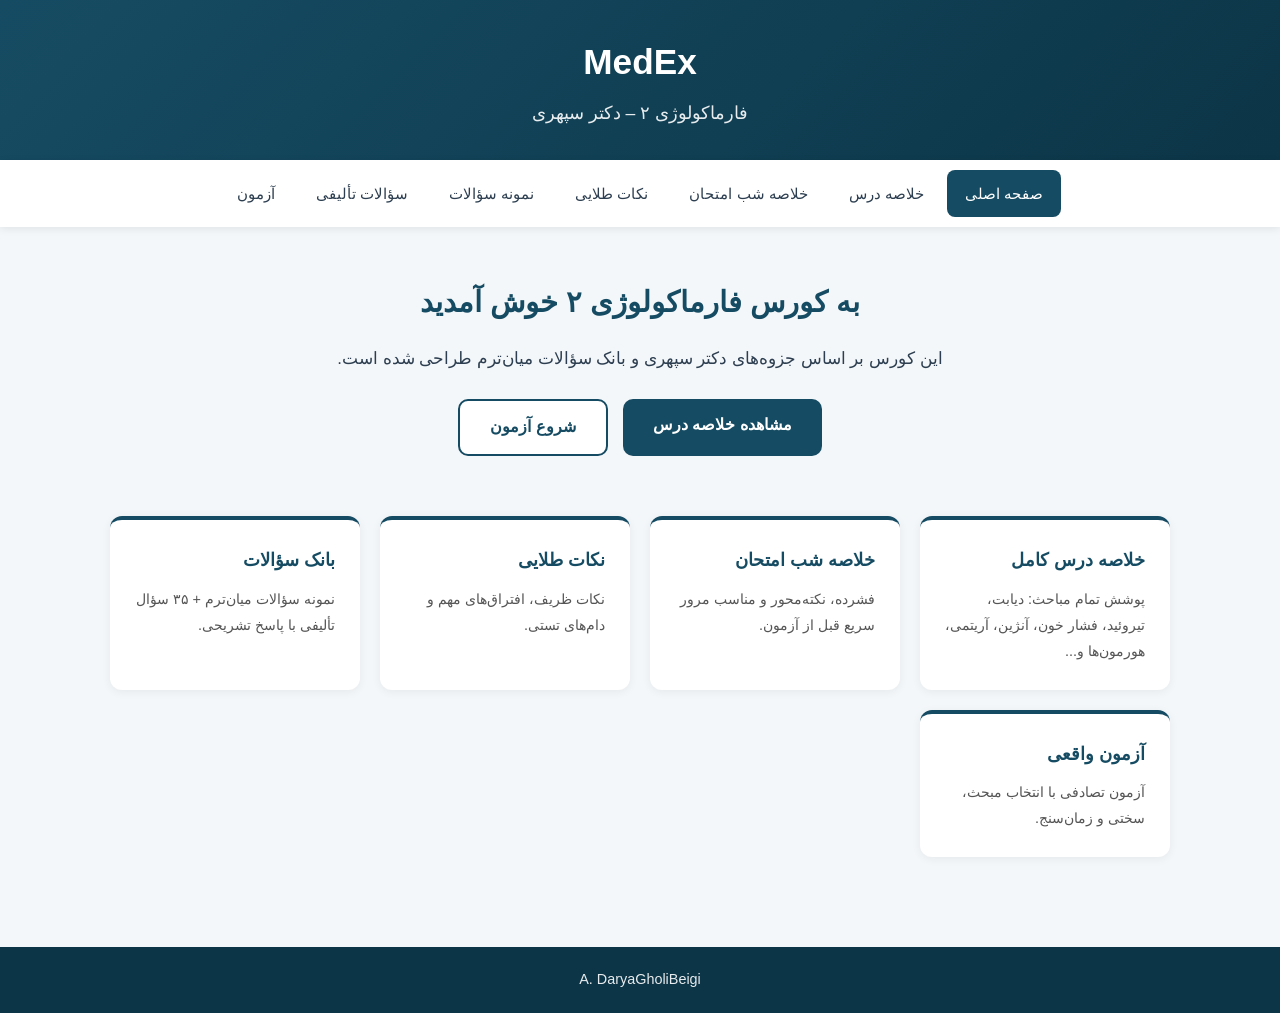
==== index.html @ d05ce9cd "Add files via upload" ====
<!DOCTYPE html>
<html lang="fa" dir="rtl">
<head>
    <meta charset="UTF-8">
    <meta name="viewport" content="width=device-width, initial-scale=1.0">
    <title>MedEx | فارماکولوژی ۲ - دکتر سپهری</title>
    <link rel="stylesheet" href="style.css">
</head>
<body>
    <header>
        <div class="container">
            <h1>MedEx</h1>
            <p>فارماکولوژی ۲ – دکتر سپهری</p>
        </div>
    </header>

    <nav class="main-nav">
        <div class="container">
            <a href="index.html" class="active">صفحه اصلی</a>
            <a href="content.html">خلاصه درس</a>
            <a href="content.html#night-summary">خلاصه شب امتحان</a>
            <a href="content.html#golden-notes">نکات طلایی</a>
            <a href="questions.html">نمونه سؤالات</a>
            <a href="questions.html#authored">سؤالات تألیفی</a>
            <a href="exam.html">آزمون</a>
        </div>
    </nav>

    <main class="container">
        <section class="hero">
            <h2>به کورس فارماکولوژی ۲ خوش آمدید</h2>
            <p>این کورس بر اساس جزوه‌های دکتر سپهری و بانک سؤالات میان‌ترم طراحی شده است.</p>
            <div class="hero-buttons">
                <a href="content.html" class="btn btn-primary">مشاهده خلاصه درس</a>
                <a href="exam.html" class="btn btn-secondary">شروع آزمون</a>
            </div>
        </section>

        <section class="features">
            <div class="feature-card">
                <h3>خلاصه درس کامل</h3>
                <p>پوشش تمام مباحث: دیابت، تیروئید، فشار خون، آنژین، آریتمی، هورمون‌ها و...</p>
            </div>
            <div class="feature-card">
                <h3>خلاصه شب امتحان</h3>
                <p>فشرده، نکته‌محور و مناسب مرور سریع قبل از آزمون.</p>
            </div>
            <div class="feature-card">
                <h3>نکات طلایی</h3>
                <p>نکات ظریف، افتراق‌های مهم و دام‌های تستی.</p>
            </div>
            <div class="feature-card">
                <h3>بانک سؤالات</h3>
                <p>نمونه سؤالات میان‌ترم + ۳۵ سؤال تألیفی با پاسخ تشریحی.</p>
            </div>
            <div class="feature-card">
                <h3>آزمون واقعی</h3>
                <p>آزمون تصادفی با انتخاب مبحث، سختی و زمان‌سنج.</p>
            </div>
        </section>
    </main>

    <footer>
        <div class="container">
            <p>A. DaryaGholiBeigi</p>
        </div>
    </footer>
</body>
</html>
---- style.css ----
:root {
    --primary: #164C63;
    --secondary: #0C3547;
    --light: #f4f7f9;
    --white: #ffffff;
    --text: #2c3e50;
    --border: #dce4e8;
    --success: #27ae60;
    --danger: #e74c3c;
    --warning: #f39c12;
}

* {
    margin: 0;
    padding: 0;
    box-sizing: border-box;
}

body {
    font-family: 'Tahoma', 'Segoe UI', sans-serif;
    background-color: var(--light);
    color: var(--text);
    line-height: 1.8;
    direction: rtl;
}

.container {
    max-width: 1100px;
    margin: 0 auto;
    padding: 0 20px;
}

header {
    background: linear-gradient(135deg, var(--primary), var(--secondary));
    color: var(--white);
    padding: 30px 0;
    text-align: center;
}

header h1 { font-size: 2.2rem; margin-bottom: 5px; }
header p { font-size: 1.1rem; opacity: 0.9; }

.main-nav {
    background: var(--white);
    box-shadow: 0 2px 8px rgba(0,0,0,0.08);
    position: sticky;
    top: 0;
    z-index: 100;
}

.main-nav .container {
    display: flex;
    flex-wrap: wrap;
    justify-content: center;
    gap: 5px;
    padding: 10px 20px;
}

.main-nav a {
    color: var(--text);
    text-decoration: none;
    padding: 10px 18px;
    border-radius: 8px;
    font-size: 0.95rem;
    transition: all 0.3s;
}

.main-nav a:hover,
.main-nav a.active {
    background: var(--primary);
    color: var(--white);
}

.hero { text-align: center; padding: 50px 0 30px; }
.hero h2 { color: var(--primary); font-size: 1.8rem; margin-bottom: 15px; }
.hero p { font-size: 1.05rem; max-width: 700px; margin: 0 auto 25px; }
.hero-buttons { display: flex; gap: 15px; justify-content: center; flex-wrap: wrap; }

.btn {
    display: inline-block;
    padding: 12px 30px;
    border-radius: 10px;
    text-decoration: none;
    font-weight: bold;
    transition: all 0.3s;
    border: none;
    cursor: pointer;
    font-size: 1rem;
    font-family: inherit;
}

.btn-primary { background: var(--primary); color: var(--white); }
.btn-primary:hover { background: var(--secondary); }
.btn-secondary { background: var(--white); color: var(--primary); border: 2px solid var(--primary); }
.btn-secondary:hover { background: var(--primary); color: var(--white); }
.btn-danger { background: var(--danger); color: var(--white); }
.btn-danger:hover { background: #c0392b; }
.btn-success { background: var(--success); color: var(--white); }
.btn-success:hover { background: #1e8449; }
.btn:disabled { opacity: 0.5; cursor: not-allowed; }

.features {
    display: grid;
    grid-template-columns: repeat(auto-fit, minmax(240px, 1fr));
    gap: 20px;
    padding: 30px 0 50px;
}

.feature-card {
    background: var(--white);
    padding: 25px;
    border-radius: 12px;
    box-shadow: 0 2px 10px rgba(0,0,0,0.06);
    border-top: 4px solid var(--primary);
    transition: transform 0.3s;
}

.feature-card:hover { transform: translateY(-5px); }
.feature-card h3 { color: var(--primary); margin-bottom: 10px; font-size: 1.1rem; }
.feature-card p { font-size: 0.9rem; color: #555; }

.content-section {
    background: var(--white);
    border-radius: 12px;
    padding: 30px;
    margin: 25px 0;
    box-shadow: 0 2px 10px rgba(0,0,0,0.05);
}

.content-section h2 {
    color: var(--primary);
    border-bottom: 3px solid var(--primary);
    padding-bottom: 10px;
    margin-bottom: 20px;
    font-size: 1.5rem;
}

.content-section h3 { color: var(--secondary); margin: 20px 0 10px; font-size: 1.2rem; }
.content-section h4 { color: var(--primary); margin: 15px 0 8px; }
.content-section p { margin-bottom: 10px; text-align: justify; }
.content-section ul, .content-section ol { margin: 10px 25px 15px; }
.content-section li { margin-bottom: 6px; }

table {
    width: 100%;
    border-collapse: collapse;
    margin: 15px 0;
    font-size: 0.9rem;
    overflow-x: auto;
    display: block;
}

table thead { background: var(--primary); color: var(--white); }
table th, table td { padding: 10px 12px; border: 1px solid var(--border); text-align: right; }
table tbody tr:nth-child(even) { background: #f9fbfc; }
table tbody tr:hover { background: #eef4f7; }

.alert {
    padding: 15px 20px;
    border-radius: 10px;
    margin: 15px 0;
    border-right: 5px solid;
}

.alert-warning { background: #fef9e7; border-color: var(--warning); }
.alert-danger { background: #fdedec; border-color: var(--danger); }
.alert-success { background: #eafaf1; border-color: var(--success); }
.alert-info { background: #eaf2f8; border-color: var(--primary); }
.alert strong { display: block; margin-bottom: 5px; }

.question-card {
    background: var(--white);
    border-radius: 12px;
    padding: 20px;
    margin: 15px 0;
    box-shadow: 0 2px 8px rgba(0,0,0,0.06);
    border-right: 4px solid var(--primary);
}

.question-card .q-header {
    display: flex;
    justify-content: space-between;
    align-items: center;
    margin-bottom: 12px;
    flex-wrap: wrap;
    gap: 10px;
}

.question-card .q-number { font-weight: bold; color: var(--primary); font-size: 1rem; }

.difficulty {
    padding: 3px 12px;
    border-radius: 20px;
    font-size: 0.8rem;
    font-weight: bold;
}

.difficulty.easy { background: #d5f5e3; color: #1e8449; }
.difficulty.medium { background: #fdebd0; color: #b9770e; }
.difficulty.hard { background: #fadbd8; color: #c0392b; }

.question-card .q-text { font-size: 1rem; margin-bottom: 15px; font-weight: 500; }

.options { display: flex; flex-direction: column; gap: 8px; }

.option {
    display: flex;
    align-items: center;
    gap: 10px;
    padding: 10px 15px;
    border: 2px solid var(--border);
    border-radius: 8px;
    cursor: pointer;
    transition: all 0.2s;
    background: var(--white);
}

.option:hover { border-color: var(--primary); background: #f0f7fa; }
.option.selected { border-color: var(--primary); background: #e8f4f8; }
.option.correct { border-color: var(--success); background: #eafaf1; }
.option.wrong { border-color: var(--danger); background: #fdedec; }
.option input[type="radio"] { accent-color: var(--primary); }

.explanation {
    margin-top: 15px;
    padding: 15px;
    background: #f8fbfd;
    border-radius: 8px;
    border-right: 4px solid var(--primary);
    display: none;
}

.explanation.show { display: block; }
.explanation strong { color: var(--primary); }

.quiz-controls {
    display: flex;
    gap: 10px;
    justify-content: center;
    margin: 25px 0;
    flex-wrap: wrap;
}

.quiz-result {
    background: var(--white);
    border-radius: 12px;
    padding: 25px;
    text-align: center;
    margin: 20px 0;
    box-shadow: 0 2px 10px rgba(0,0,0,0.08);
    display: none;
}

.quiz-result.show { display: block; }
.quiz-result h3 { color: var(--primary); margin-bottom: 15px; }
.score { font-size: 2.5rem; font-weight: bold; color: var(--primary); }

.filters {
    display: flex;
    gap: 15px;
    flex-wrap: wrap;
    margin: 20px 0;
    align-items: center;
}

.filters label { font-weight: 500; }

.filters select, .filters input {
    padding: 8px 15px;
    border-radius: 8px;
    border: 2px solid var(--border);
    font-family: inherit;
    font-size: 0.9rem;
}

/* ==================== Exam Specific ==================== */
.exam-setup {
    background: var(--white);
    border-radius: 12px;
    padding: 30px;
    box-shadow: 0 2px 10px rgba(0,0,0,0.06);
    margin: 25px 0;
}

.exam-setup h2 {
    color: var(--primary);
    margin-bottom: 20px;
    border-bottom: 3px solid var(--primary);
    padding-bottom: 10px;
}

.setup-grid {
    display: grid;
    grid-template-columns: repeat(auto-fit, minmax(250px, 1fr));
    gap: 20px;
    margin-bottom: 25px;
}

.setup-item {
    display: flex;
    flex-direction: column;
    gap: 8px;
}

.setup-item label {
    font-weight: bold;
    color: var(--secondary);
}

.setup-item select, .setup-item input {
    padding: 10px 15px;
    border-radius: 8px;
    border: 2px solid var(--border);
    font-family: inherit;
    font-size: 1rem;
    background: var(--white);
}

.setup-item select:focus, .setup-item input:focus {
    outline: none;
    border-color: var(--primary);
}

/* Exam Running */
.exam-header {
    background: var(--white);
    border-radius: 12px;
    padding: 15px 20px;
    margin: 20px 0;
    box-shadow: 0 2px 8px rgba(0,0,0,0.06);
    display: flex;
    justify-content: space-between;
    align-items: center;
    flex-wrap: wrap;
    gap: 15px;
    position: sticky;
    top: 60px;
    z-index: 50;
}

.exam-timer {
    font-size: 1.3rem;
    font-weight: bold;
    color: var(--danger);
    font-family: monospace;
}

.exam-timer.warning { color: var(--warning); }
.exam-timer.danger { color: var(--danger); animation: pulse 1s infinite; }

@keyframes pulse {
    0%, 100% { opacity: 1; }
    50% { opacity: 0.5; }
}

.progress-bar {
    width: 100%;
    height: 8px;
    background: var(--border);
    border-radius: 4px;
    overflow: hidden;
    margin: 10px 0;
}

.progress-fill {
    height: 100%;
    background: var(--primary);
    transition: width 0.3s;
}

.exam-question {
    background: var(--white);
    border-radius: 12px;
    padding: 30px;
    margin: 20px 0;
    box-shadow: 0 4px 15px rgba(0,0,0,0.08);
}

.exam-question .q-header {
    display: flex;
    justify-content: space-between;
    align-items: center;
    margin-bottom: 20px;
    flex-wrap: wrap;
    gap: 10px;
}

.mark-btn {
    background: none;
    border: 2px solid var(--border);
    padding: 5px 15px;
    border-radius: 20px;
    cursor: pointer;
    font-size: 0.85rem;
    transition: all 0.2s;
    font-family: inherit;
}

.mark-btn:hover { border-color: var(--warning); color: var(--warning); }
.mark-btn.marked { background: var(--warning); color: var(--white); border-color: var(--warning); }

.exam-nav {
    display: flex;
    justify-content: space-between;
    gap: 10px;
    margin: 20px 0;
    flex-wrap: wrap;
}

.question-palette {
    display: grid;
    grid-template-columns: repeat(auto-fill, minmax(45px, 1fr));
    gap: 8px;
    margin: 20px 0;
    padding: 20px;
    background: var(--white);
    border-radius: 12px;
    box-shadow: 0 2px 8px rgba(0,0,0,0.06);
}

.palette-item {
    width: 45px;
    height: 45px;
    border-radius: 8px;
    border: 2px solid var(--border);
    background: var(--white);
    cursor: pointer;
    font-weight: bold;
    transition: all 0.2s;
    font-family: inherit;
    font-size: 0.9rem;
}

.palette-item:hover { border-color: var(--primary); }
.palette-item.answered { background: var(--primary); color: var(--white); border-color: var(--primary); }
.palette-item.marked { border-color: var(--warning); border-width: 3px; }
.palette-item.current { box-shadow: 0 0 0 3px rgba(22, 76, 99, 0.3); }

/* Result Analysis */
.result-grid {
    display: grid;
    grid-template-columns: repeat(auto-fit, minmax(150px, 1fr));
    gap: 15px;
    margin: 20px 0;
}

.result-card {
    background: var(--white);
    border-radius: 12px;
    padding: 20px;
    text-align: center;
    box-shadow: 0 2px 8px rgba(0,0,0,0.06);
    border-top: 4px solid var(--primary);
}

.result-card .value {
    font-size: 2rem;
    font-weight: bold;
    color: var(--primary);
}

.result-card .label {
    font-size: 0.9rem;
    color: #666;
    margin-top: 5px;
}

.result-card.correct { border-top-color: var(--success); }
.result-card.correct .value { color: var(--success); }
.result-card.wrong { border-top-color: var(--danger); }
.result-card.wrong .value { color: var(--danger); }
.result-card.unanswered { border-top-color: var(--warning); }
.result-card.unanswered .value { color: var(--warning); }

.analysis-section {
    background: var(--white);
    border-radius: 12px;
    padding: 25px;
    margin: 20px 0;
    box-shadow: 0 2px 10px rgba(0,0,0,0.06);
}

.analysis-section h3 {
    color: var(--primary);
    margin-bottom: 15px;
    border-bottom: 2px solid var(--border);
    padding-bottom: 8px;
}

.analysis-bar {
    display: flex;
    align-items: center;
    gap: 10px;
    margin: 10px 0;
}

.analysis-bar .bar-label {
    min-width: 120px;
    font-size: 0.9rem;
}

.analysis-bar .bar-track {
    flex: 1;
    height: 20px;
    background: var(--border);
    border-radius: 10px;
    overflow: hidden;
}

.analysis-bar .bar-fill {
    height: 100%;
    background: var(--primary);
    transition: width 0.5s;
    display: flex;
    align-items: center;
    justify-content: flex-end;
    padding-right: 8px;
    color: var(--white);
    font-size: 0.75rem;
    font-weight: bold;
}

.analysis-bar .bar-fill.good { background: var(--success); }
.analysis-bar .bar-fill.medium { background: var(--warning); }
.analysis-bar .bar-fill.bad { background: var(--danger); }

.review-question {
    background: var(--white);
    border-radius: 12px;
    padding: 20px;
    margin: 15px 0;
    box-shadow: 0 2px 8px rgba(0,0,0,0.06);
    border-right: 4px solid var(--border);
}

.review-question.correct { border-right-color: var(--success); }
.review-question.wrong { border-right-color: var(--danger); }
.review-question.unanswered { border-right-color: var(--warning); }

.review-question .status-badge {
    display: inline-block;
    padding: 3px 12px;
    border-radius: 20px;
    font-size: 0.8rem;
    font-weight: bold;
    margin-right: 10px;
}

.status-badge.correct { background: #d5f5e3; color: #1e8449; }
.status-badge.wrong { background: #fadbd8; color: #c0392b; }
.status-badge.unanswered { background: #fdebd0; color: #b9770e; }

footer {
    background: var(--secondary);
    color: var(--white);
    text-align: center;
    padding: 20px 0;
    margin-top: 40px;
}

footer p { font-size: 0.9rem; opacity: 0.9; }

.hidden { display: none !important; }

@media (max-width: 768px) {
    header h1 { font-size: 1.6rem; }
    .hero h2 { font-size: 1.4rem; }
    .content-section { padding: 20px 15px; }
    .main-nav a { padding: 8px 12px; font-size: 0.85rem; }
    table { font-size: 0.8rem; }
    table th, table td { padding: 7px 8px; }
    .exam-header { flex-direction: column; align-items: stretch; }
    .exam-timer { text-align: center; }
    .question-palette { grid-template-columns: repeat(auto-fill, minmax(38px, 1fr)); }
    .palette-item { width: 38px; height: 38px; font-size: 0.8rem; }
    .exam-question { padding: 20px 15px; }
}
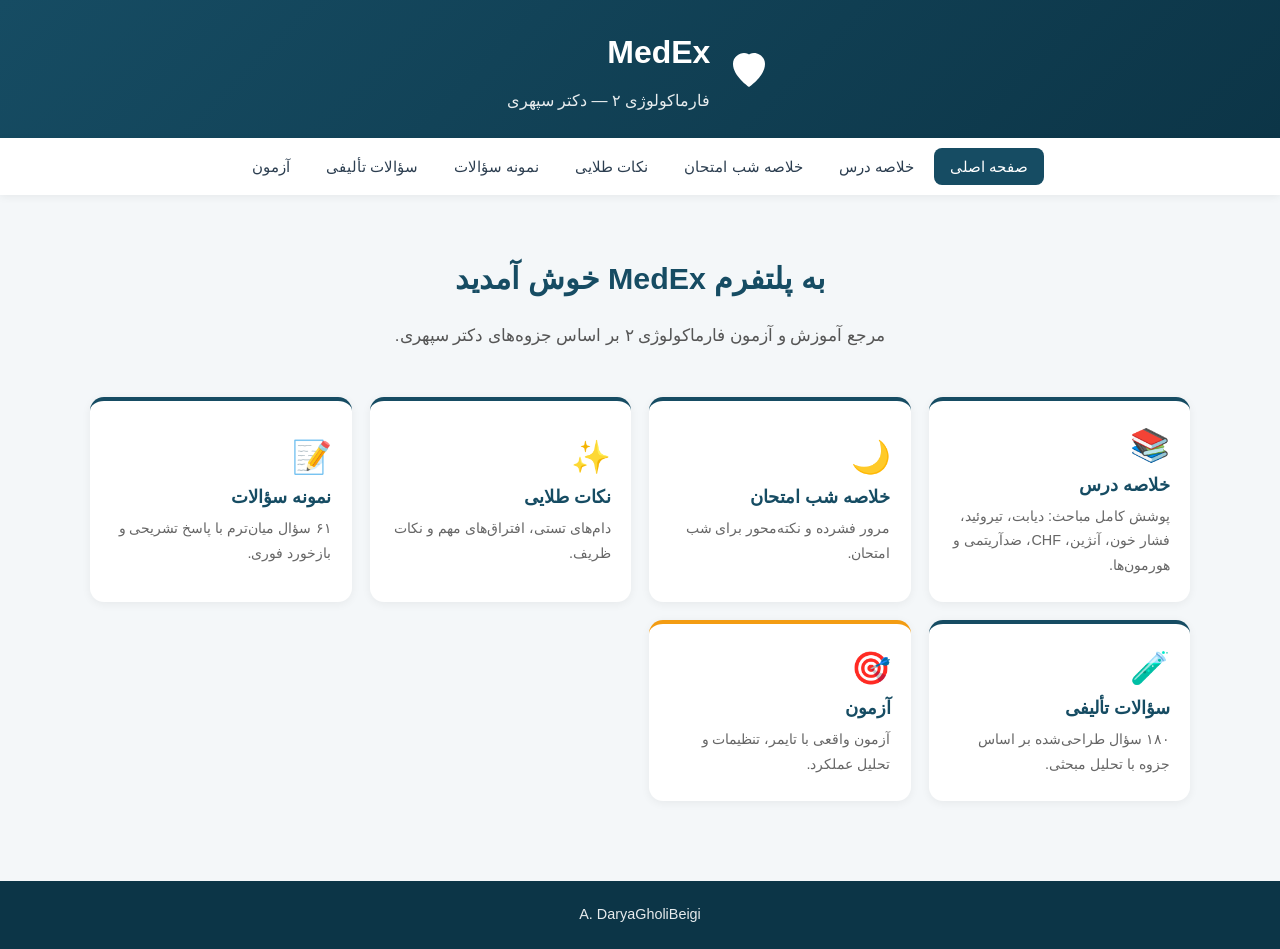
==== commit aef846de: "Add files via upload" ====
--- a/index.html
+++ b/index.html
@@ -1,69 +1,242 @@
 <!DOCTYPE html>
 <html lang="fa" dir="rtl">
 <head>
-    <meta charset="UTF-8">
-    <meta name="viewport" content="width=device-width, initial-scale=1.0">
-    <title>MedEx | فارماکولوژی ۲ - دکتر سپهری</title>
-    <link rel="stylesheet" href="style.css">
+<meta charset="UTF-8">
+<meta name="viewport" content="width=device-width, initial-scale=1.0">
+<meta name="description" content="MedEx - پلتفرم آموزش فارماکولوژی ۲">
+<meta name="author" content="A. DaryaGholiBeigi">
+<title>MedEx | فارماکولوژی ۲</title>
+<link rel="stylesheet" href="style.css">
 </head>
 <body>
-    <header>
-        <div class="container">
-            <h1>MedEx</h1>
-            <p>فارماکولوژی ۲ – دکتر سپهری</p>
-        </div>
-    </header>
-
-    <nav class="main-nav">
-        <div class="container">
-            <a href="index.html" class="active">صفحه اصلی</a>
-            <a href="content.html">خلاصه درس</a>
-            <a href="content.html#night-summary">خلاصه شب امتحان</a>
-            <a href="content.html#golden-notes">نکات طلایی</a>
-            <a href="questions.html">نمونه سؤالات</a>
-            <a href="questions.html#authored">سؤالات تألیفی</a>
-            <a href="exam.html">آزمون</a>
-        </div>
-    </nav>
-
-    <main class="container">
-        <section class="hero">
-            <h2>به کورس فارماکولوژی ۲ خوش آمدید</h2>
-            <p>این کورس بر اساس جزوه‌های دکتر سپهری و بانک سؤالات میان‌ترم طراحی شده است.</p>
-            <div class="hero-buttons">
-                <a href="content.html" class="btn btn-primary">مشاهده خلاصه درس</a>
-                <a href="exam.html" class="btn btn-secondary">شروع آزمون</a>
-            </div>
-        </section>
-
-        <section class="features">
-            <div class="feature-card">
-                <h3>خلاصه درس کامل</h3>
-                <p>پوشش تمام مباحث: دیابت، تیروئید، فشار خون، آنژین، آریتمی، هورمون‌ها و...</p>
-            </div>
-            <div class="feature-card">
+
+<header class="app-header">
+    <div class="container header-inner">
+        <div class="brand">
+            <svg class="heart-icon" viewBox="0 0 24 24" aria-hidden="true">
+                <path d="M12 21s-8-5.5-8-11.5C4 6 7 4 9.5 4c1.5 0 2.5.7 2.5.7S13 4 14.5 4C17 4 20 6 20 9.5 20 15.5 12 21 12 21z"/>
+            </svg>
+            <div>
+                <h1>MedEx</h1>
+                <p>فارماکولوژی ۲ — دکتر سپهری</p>
+            </div>
+        </div>
+    </div>
+</header>
+
+<nav class="main-nav" id="main-nav">
+    <div class="container">
+        <button class="nav-btn active" data-view="home">صفحه اصلی</button>
+        <button class="nav-btn" data-view="summary">خلاصه درس</button>
+        <button class="nav-btn" data-view="night">خلاصه شب امتحان</button>
+        <button class="nav-btn" data-view="golden">نکات طلایی</button>
+        <button class="nav-btn" data-view="bank">نمونه سؤالات</button>
+        <button class="nav-btn" data-view="authored">سؤالات تألیفی</button>
+        <button class="nav-btn" data-view="exam">آزمون</button>
+    </div>
+</nav>
+
+<main class="container" id="app-main">
+
+    <section class="view active" id="view-home">
+        <div class="hero">
+            <h2>به پلتفرم MedEx خوش آمدید</h2>
+            <p>مرجع آموزش و آزمون فارماکولوژی ۲ بر اساس جزوه‌های دکتر سپهری.</p>
+        </div>
+        <div class="dashboard">
+            <button class="dash-card" data-view="summary">
+                <span class="dash-icon">📚</span>
+                <h3>خلاصه درس</h3>
+                <p>پوشش کامل مباحث: دیابت، تیروئید، فشار خون، آنژین، CHF، ضدآریتمی و هورمون‌ها.</p>
+            </button>
+            <button class="dash-card" data-view="night">
+                <span class="dash-icon">🌙</span>
                 <h3>خلاصه شب امتحان</h3>
-                <p>فشرده، نکته‌محور و مناسب مرور سریع قبل از آزمون.</p>
-            </div>
-            <div class="feature-card">
+                <p>مرور فشرده و نکته‌محور برای شب امتحان.</p>
+            </button>
+            <button class="dash-card" data-view="golden">
+                <span class="dash-icon">✨</span>
                 <h3>نکات طلایی</h3>
-                <p>نکات ظریف، افتراق‌های مهم و دام‌های تستی.</p>
-            </div>
-            <div class="feature-card">
-                <h3>بانک سؤالات</h3>
-                <p>نمونه سؤالات میان‌ترم + ۳۵ سؤال تألیفی با پاسخ تشریحی.</p>
-            </div>
-            <div class="feature-card">
-                <h3>آزمون واقعی</h3>
-                <p>آزمون تصادفی با انتخاب مبحث، سختی و زمان‌سنج.</p>
-            </div>
-        </section>
-    </main>
-
-    <footer>
-        <div class="container">
-            <p>A. DaryaGholiBeigi</p>
-        </div>
-    </footer>
+                <p>دام‌های تستی، افتراق‌های مهم و نکات ظریف.</p>
+            </button>
+            <button class="dash-card" data-view="bank">
+                <span class="dash-icon">📝</span>
+                <h3>نمونه سؤالات</h3>
+                <p>۶۱ سؤال میان‌ترم با پاسخ تشریحی و بازخورد فوری.</p>
+            </button>
+            <button class="dash-card" data-view="authored">
+                <span class="dash-icon">🧪</span>
+                <h3>سؤالات تألیفی</h3>
+                <p>۱۸۰ سؤال طراحی‌شده بر اساس جزوه با تحلیل مبحثی.</p>
+            </button>
+            <button class="dash-card highlight" data-view="exam">
+                <span class="dash-icon">🎯</span>
+                <h3>آزمون</h3>
+                <p>آزمون واقعی با تایمر، تنظیمات و تحلیل عملکرد.</p>
+            </button>
+        </div>
+    </section>
+
+    <section class="view" id="view-summary">
+        <div class="view-header">
+            <button class="back-btn" data-view="home">→ بازگشت</button>
+            <h2>خلاصه درس</h2>
+        </div>
+        <div class="topic-tabs" id="summary-tabs"></div>
+        <div class="topic-content" id="summary-content"></div>
+    </section>
+
+    <section class="view" id="view-night">
+        <div class="view-header">
+            <button class="back-btn" data-view="home">→ بازگشت</button>
+            <h2>خلاصه شب امتحان</h2>
+        </div>
+        <div class="topic-tabs" id="night-tabs"></div>
+        <div class="topic-content" id="night-content"></div>
+    </section>
+
+    <section class="view" id="view-golden">
+        <div class="view-header">
+            <button class="back-btn" data-view="home">→ بازگشت</button>
+            <h2>نکات طلایی</h2>
+        </div>
+        <div class="topic-tabs" id="golden-tabs"></div>
+        <div class="topic-content" id="golden-content"></div>
+    </section>
+
+    <section class="view" id="view-bank">
+        <div class="view-header">
+            <button class="back-btn" data-view="home">→ بازگشت</button>
+            <h2>نمونه سؤالات میان‌ترم</h2>
+        </div>
+        <div class="filters-bar">
+            <label>مبحث:<select id="bank-topic"><option value="all">همه</option></select></label>
+            <label>سختی:<select id="bank-difficulty">
+                <option value="all">همه</option>
+                <option value="easy">آسان</option>
+                <option value="medium">متوسط</option>
+                <option value="hard">سخت</option>
+            </select></label>
+            <label>وضعیت:<select id="bank-status">
+                <option value="all">همه</option>
+                <option value="unanswered">بی‌پاسخ</option>
+                <option value="wrong">اشتباه</option>
+                <option value="correct">صحیح</option>
+            </select></label>
+            <button class="btn btn-secondary" id="bank-reset">شروع مجدد</button>
+            <span class="counter" id="bank-counter"></span>
+        </div>
+        <div id="bank-list" class="question-list"></div>
+    </section>
+
+    <section class="view" id="view-authored">
+        <div class="view-header">
+            <button class="back-btn" data-view="home">→ بازگشت</button>
+            <h2>سؤالات تألیفی</h2>
+        </div>
+        <div class="filters-bar">
+            <label>مبحث:<select id="authored-topic"><option value="all">همه</option></select></label>
+            <label>سختی:<select id="authored-difficulty">
+                <option value="all">همه</option>
+                <option value="easy">آسان</option>
+                <option value="medium">متوسط</option>
+                <option value="hard">سخت</option>
+            </select></label>
+            <button class="btn btn-secondary" id="authored-reset">شروع مجدد</button>
+            <span class="counter" id="authored-counter"></span>
+        </div>
+        <div id="authored-list" class="question-list"></div>
+    </section>
+
+    <section class="view" id="view-exam">
+        <div class="view-header">
+            <button class="back-btn" data-view="home">→ بازگشت</button>
+            <h2>آزمون</h2>
+        </div>
+        <div class="exam-setup" id="exam-setup">
+            <h3>تنظیمات آزمون</h3>
+            <div class="setup-grid">
+                <div class="setup-item"><label>مبحث:</label><select id="cfg-topic"><option value="all">همه</option></select></div>
+                <div class="setup-item"><label>سختی:</label><select id="cfg-difficulty">
+                    <option value="all">همه</option>
+                    <option value="easy">آسان</option>
+                    <option value="medium">متوسط</option>
+                    <option value="hard">سخت</option>
+                </select></div>
+                <div class="setup-item"><label>منبع:</label><select id="cfg-source">
+                    <option value="all">ترکیبی</option>
+                    <option value="sample">نمونه سؤالات</option>
+                    <option value="authored">تألیفی</option>
+                </select></div>
+                <div class="setup-item"><label>تعداد:</label><select id="cfg-count">
+                    <option value="5">۵</option>
+                    <option value="10" selected>۱۰</option>
+                    <option value="15">۱۵</option>
+                    <option value="20">۲۰</option>
+                    <option value="all">همه</option>
+                </select></div>
+                <div class="setup-item"><label>مدت (دقیقه):</label><select id="cfg-timer">
+                    <option value="0">بدون محدودیت</option>
+                    <option value="5">۵</option>
+                    <option value="10" selected>۱۰</option>
+                    <option value="15">۱۵</option>
+                    <option value="20">۲۰</option>
+                    <option value="30">۳۰</option>
+                </select></div>
+            </div>
+            <p class="setup-msg" id="setup-msg"></p>
+            <button class="btn btn-primary" id="start-exam">شروع آزمون</button>
+        </div>
+
+        <div class="exam-running hidden" id="exam-running">
+            <div class="exam-bar">
+                <span id="exam-progress">سؤال ۱ از ۱۰</span>
+                <span class="timer" id="exam-timer">۱۰:۰۰</span>
+            </div>
+            <div class="progress-track"><div class="progress-fill" id="exam-progress-fill"></div></div>
+            <div id="exam-question-area"></div>
+            <div class="exam-nav">
+                <button class="btn btn-secondary" id="exam-prev">قبلی</button>
+                <button class="btn btn-secondary" id="exam-mark">علامت‌گذاری</button>
+                <button class="btn btn-secondary" id="exam-next">بعدی</button>
+            </div>
+            <div class="palette" id="exam-palette"></div>
+            <div class="exam-finish"><button class="btn btn-danger" id="exam-finish">پایان آزمون</button></div>
+        </div>
+
+        <div class="exam-result hidden" id="exam-result">
+            <h3>نتیجه آزمون</h3>
+            <div class="result-grid">
+                <div class="rc correct"><span id="r-correct">۰</span><small>صحیح</small></div>
+                <div class="rc wrong"><span id="r-wrong">۰</span><small>غلط</small></div>
+                <div class="rc unanswered"><span id="r-unanswered">۰</span><small>بی‌پاسخ</small></div>
+                <div class="rc"><span id="r-percent">۰٪</span><small>درصد</small></div>
+                <div class="rc"><span id="r-score">۰</span><small>نمره از ۲۰</small></div>
+                <div class="rc"><span id="r-time">۰۰:۰۰</span><small>زمان</small></div>
+            </div>
+            <div class="analysis">
+                <h4>تحلیل مبحثی</h4><div id="r-analysis-topic"></div>
+                <h4>تحلیل سختی</h4><div id="r-analysis-diff"></div>
+                <h4>پیشنهاد مرور</h4><div id="r-weakness"></div>
+            </div>
+            <div class="review-section">
+                <h4>مرور کامل سؤالات</h4>
+                <div id="r-review"></div>
+            </div>
+            <div class="result-actions">
+                <button class="btn btn-warning" id="retry-wrong">آزمون مجدد از غلط‌ها</button>
+                <button class="btn btn-primary" id="new-exam">آزمون جدید</button>
+                <button class="btn btn-secondary" data-view="home">خانه</button>
+            </div>
+        </div>
+    </section>
+
+</main>
+
+<footer class="app-footer"><div class="container"><p>A. DaryaGholiBeigi</p></div></footer>
+
+<script src="questions-bank.js"></script>
+<script src="data.js"></script>
+<script src="script.js"></script>
 </body>
 </html>
--- a/style.css
+++ b/style.css
@@ -8,570 +8,196 @@
     --success: #27ae60;
     --danger: #e74c3c;
     --warning: #f39c12;
+    --shadow: 0 2px 10px rgba(0,0,0,0.06);
+    --shadow-lg: 0 4px 20px rgba(0,0,0,0.1);
 }
-
-* {
-    margin: 0;
-    padding: 0;
-    box-sizing: border-box;
+* { margin: 0; padding: 0; box-sizing: border-box; }
+html { scroll-behavior: smooth; }
+body {
+    font-family: 'Tahoma', 'Vazir', 'Segoe UI', sans-serif;
+    background: var(--light);
+    color: var(--text);
+    line-height: 1.9;
+    direction: rtl;
+    min-height: 100vh;
+    display: flex;
+    flex-direction: column;
 }
-
-body {
-    font-family: 'Tahoma', 'Segoe UI', sans-serif;
-    background-color: var(--light);
-    color: var(--text);
-    line-height: 1.8;
-    direction: rtl;
-}
-
-.container {
-    max-width: 1100px;
-    margin: 0 auto;
-    padding: 0 20px;
-}
-
-header {
-    background: linear-gradient(135deg, var(--primary), var(--secondary));
-    color: var(--white);
-    padding: 30px 0;
-    text-align: center;
-}
-
-header h1 { font-size: 2.2rem; margin-bottom: 5px; }
-header p { font-size: 1.1rem; opacity: 0.9; }
-
-.main-nav {
-    background: var(--white);
-    box-shadow: 0 2px 8px rgba(0,0,0,0.08);
-    position: sticky;
-    top: 0;
-    z-index: 100;
-}
-
-.main-nav .container {
-    display: flex;
-    flex-wrap: wrap;
-    justify-content: center;
-    gap: 5px;
-    padding: 10px 20px;
-}
-
-.main-nav a {
-    color: var(--text);
-    text-decoration: none;
-    padding: 10px 18px;
-    border-radius: 8px;
-    font-size: 0.95rem;
-    transition: all 0.3s;
-}
-
-.main-nav a:hover,
-.main-nav a.active {
-    background: var(--primary);
-    color: var(--white);
-}
-
-.hero { text-align: center; padding: 50px 0 30px; }
-.hero h2 { color: var(--primary); font-size: 1.8rem; margin-bottom: 15px; }
-.hero p { font-size: 1.05rem; max-width: 700px; margin: 0 auto 25px; }
-.hero-buttons { display: flex; gap: 15px; justify-content: center; flex-wrap: wrap; }
-
-.btn {
-    display: inline-block;
-    padding: 12px 30px;
-    border-radius: 10px;
-    text-decoration: none;
-    font-weight: bold;
-    transition: all 0.3s;
-    border: none;
-    cursor: pointer;
-    font-size: 1rem;
-    font-family: inherit;
-}
-
+.container { max-width: 1100px; margin: 0 auto; padding: 0 20px; width: 100%; }
+.app-header { background: linear-gradient(135deg, var(--primary), var(--secondary)); color: var(--white); padding: 22px 0; }
+.header-inner { display: flex; align-items: center; justify-content: center; }
+.brand { display: flex; align-items: center; gap: 15px; }
+.heart-icon { width: 48px; height: 48px; fill: var(--white); animation: pulse 2.5s ease-in-out infinite; }
+@keyframes pulse { 0%,100%{transform:scale(1)} 50%{transform:scale(1.08)} }
+.brand h1 { font-size: 2rem; margin-bottom: 3px; }
+.brand p { font-size: 1rem; opacity: 0.9; }
+.main-nav { background: var(--white); box-shadow: 0 2px 8px rgba(0,0,0,0.06); position: sticky; top: 0; z-index: 100; }
+.main-nav .container { display: flex; flex-wrap: wrap; justify-content: center; gap: 4px; padding: 10px 20px; }
+.nav-btn { background: transparent; color: var(--text); border: none; padding: 10px 16px; border-radius: 8px; font-size: 0.92rem; cursor: pointer; font-family: inherit; transition: all 0.2s; }
+.nav-btn:hover { background: var(--light); color: var(--primary); }
+.nav-btn.active { background: var(--primary); color: var(--white); }
+#app-main { flex: 1; padding: 25px 0 40px; }
+.view { display: none; animation: fadeIn 0.3s ease; }
+.view.active { display: block; }
+@keyframes fadeIn { from{opacity:0;transform:translateY(8px)} to{opacity:1;transform:translateY(0)} }
+.view-header { display: flex; align-items: center; justify-content: space-between; margin-bottom: 20px; gap: 15px; flex-wrap: wrap; }
+.view-header h2 { color: var(--primary); font-size: 1.6rem; }
+.back-btn { background: var(--white); color: var(--primary); border: 2px solid var(--border); padding: 8px 16px; border-radius: 8px; cursor: pointer; font-family: inherit; font-size: 0.9rem; transition: all 0.2s; }
+.back-btn:hover { background: var(--primary); color: var(--white); border-color: var(--primary); }
+.hero { text-align: center; padding: 30px 0 25px; }
+.hero h2 { color: var(--primary); font-size: 1.9rem; margin-bottom: 12px; }
+.hero p { max-width: 720px; margin: 0 auto; color: #555; font-size: 1.05rem; }
+.dashboard { display: grid; grid-template-columns: repeat(auto-fit, minmax(260px, 1fr)); gap: 18px; padding: 20px 0 40px; }
+.dash-card { background: var(--white); border: none; border-radius: 14px; padding: 25px 20px; text-align: right; cursor: pointer; font-family: inherit; box-shadow: var(--shadow); border-top: 4px solid var(--primary); transition: all 0.25s; }
+.dash-card:hover { transform: translateY(-4px); box-shadow: var(--shadow-lg); }
+.dash-card.highlight { border-top-color: var(--warning); }
+.dash-icon { font-size: 2rem; display: block; margin-bottom: 10px; }
+.dash-card h3 { color: var(--primary); font-size: 1.15rem; margin-bottom: 8px; }
+.dash-card p { font-size: 0.9rem; color: #666; line-height: 1.7; }
+.topic-tabs { display: flex; flex-wrap: wrap; gap: 8px; margin-bottom: 20px; }
+.topic-tab { background: var(--white); border: 2px solid var(--border); color: var(--text); padding: 8px 16px; border-radius: 20px; cursor: pointer; font-family: inherit; font-size: 0.88rem; transition: all 0.2s; }
+.topic-tab:hover { border-color: var(--primary); color: var(--primary); }
+.topic-tab.active { background: var(--primary); color: var(--white); border-color: var(--primary); }
+.topic-content { background: var(--white); border-radius: 14px; padding: 30px 28px; box-shadow: var(--shadow); }
+.topic-content h3 { color: var(--primary); font-size: 1.3rem; margin-bottom: 15px; padding-bottom: 10px; border-bottom: 3px solid var(--primary); }
+.topic-content h4 { color: var(--secondary); font-size: 1.1rem; margin: 20px 0 10px; }
+.topic-content p { margin-bottom: 12px; text-align: justify; }
+.topic-content ul, .topic-content ol { margin: 10px 25px 15px; }
+.topic-content li { margin-bottom: 6px; }
+.topic-content table { width: 100%; border-collapse: collapse; margin: 15px 0; font-size: 0.9rem; overflow-x: auto; display: block; }
+.topic-content table thead { background: var(--primary); color: var(--white); }
+.topic-content table th, .topic-content table td { padding: 10px 12px; border: 1px solid var(--border); text-align: right; }
+.topic-content table tbody tr:nth-child(even) { background: #f9fbfc; }
+.topic-content .alert { padding: 14px 18px; border-radius: 10px; margin: 15px 0; border-right: 5px solid; font-size: 0.95rem; }
+.topic-content .alert-danger { background: #fdedec; border-color: var(--danger); }
+.topic-content .alert-warning { background: #fef9e7; border-color: var(--warning); }
+.topic-content .alert-info { background: #eaf2f8; border-color: var(--primary); }
+.topic-content .alert-success { background: #eafaf1; border-color: var(--success); }
+.topic-content .alert strong { display: block; margin-bottom: 6px; color: var(--secondary); }
+.filters-bar { display: flex; flex-wrap: wrap; gap: 12px; align-items: center; background: var(--white); padding: 15px 20px; border-radius: 12px; box-shadow: var(--shadow); margin-bottom: 20px; }
+.filters-bar label { display: flex; align-items: center; gap: 8px; font-size: 0.9rem; font-weight: 500; }
+.filters-bar select { padding: 8px 12px; border: 2px solid var(--border); border-radius: 8px; font-family: inherit; font-size: 0.9rem; background: var(--white); cursor: pointer; }
+.filters-bar select:focus { outline: none; border-color: var(--primary); }
+.counter { margin-right: auto; font-size: 0.85rem; color: var(--primary); font-weight: bold; }
+.btn { padding: 10px 22px; border: none; border-radius: 10px; cursor: pointer; font-family: inherit; font-size: 0.95rem; font-weight: bold; transition: all 0.2s; display: inline-block; text-decoration: none; }
 .btn-primary { background: var(--primary); color: var(--white); }
 .btn-primary:hover { background: var(--secondary); }
 .btn-secondary { background: var(--white); color: var(--primary); border: 2px solid var(--primary); }
 .btn-secondary:hover { background: var(--primary); color: var(--white); }
 .btn-danger { background: var(--danger); color: var(--white); }
 .btn-danger:hover { background: #c0392b; }
-.btn-success { background: var(--success); color: var(--white); }
-.btn-success:hover { background: #1e8449; }
-.btn:disabled { opacity: 0.5; cursor: not-allowed; }
-
-.features {
-    display: grid;
-    grid-template-columns: repeat(auto-fit, minmax(240px, 1fr));
-    gap: 20px;
-    padding: 30px 0 50px;
-}
-
-.feature-card {
-    background: var(--white);
-    padding: 25px;
-    border-radius: 12px;
-    box-shadow: 0 2px 10px rgba(0,0,0,0.06);
-    border-top: 4px solid var(--primary);
-    transition: transform 0.3s;
-}
-
-.feature-card:hover { transform: translateY(-5px); }
-.feature-card h3 { color: var(--primary); margin-bottom: 10px; font-size: 1.1rem; }
-.feature-card p { font-size: 0.9rem; color: #555; }
-
-.content-section {
-    background: var(--white);
-    border-radius: 12px;
-    padding: 30px;
-    margin: 25px 0;
-    box-shadow: 0 2px 10px rgba(0,0,0,0.05);
-}
-
-.content-section h2 {
-    color: var(--primary);
-    border-bottom: 3px solid var(--primary);
-    padding-bottom: 10px;
-    margin-bottom: 20px;
-    font-size: 1.5rem;
-}
-
-.content-section h3 { color: var(--secondary); margin: 20px 0 10px; font-size: 1.2rem; }
-.content-section h4 { color: var(--primary); margin: 15px 0 8px; }
-.content-section p { margin-bottom: 10px; text-align: justify; }
-.content-section ul, .content-section ol { margin: 10px 25px 15px; }
-.content-section li { margin-bottom: 6px; }
-
-table {
-    width: 100%;
-    border-collapse: collapse;
-    margin: 15px 0;
-    font-size: 0.9rem;
-    overflow-x: auto;
-    display: block;
-}
-
-table thead { background: var(--primary); color: var(--white); }
-table th, table td { padding: 10px 12px; border: 1px solid var(--border); text-align: right; }
-table tbody tr:nth-child(even) { background: #f9fbfc; }
-table tbody tr:hover { background: #eef4f7; }
-
-.alert {
-    padding: 15px 20px;
-    border-radius: 10px;
-    margin: 15px 0;
-    border-right: 5px solid;
-}
-
-.alert-warning { background: #fef9e7; border-color: var(--warning); }
-.alert-danger { background: #fdedec; border-color: var(--danger); }
-.alert-success { background: #eafaf1; border-color: var(--success); }
-.alert-info { background: #eaf2f8; border-color: var(--primary); }
-.alert strong { display: block; margin-bottom: 5px; }
-
-.question-card {
-    background: var(--white);
-    border-radius: 12px;
-    padding: 20px;
-    margin: 15px 0;
-    box-shadow: 0 2px 8px rgba(0,0,0,0.06);
-    border-right: 4px solid var(--primary);
-}
-
-.question-card .q-header {
-    display: flex;
-    justify-content: space-between;
-    align-items: center;
-    margin-bottom: 12px;
-    flex-wrap: wrap;
-    gap: 10px;
-}
-
-.question-card .q-number { font-weight: bold; color: var(--primary); font-size: 1rem; }
-
-.difficulty {
-    padding: 3px 12px;
-    border-radius: 20px;
-    font-size: 0.8rem;
-    font-weight: bold;
-}
-
-.difficulty.easy { background: #d5f5e3; color: #1e8449; }
-.difficulty.medium { background: #fdebd0; color: #b9770e; }
-.difficulty.hard { background: #fadbd8; color: #c0392b; }
-
-.question-card .q-text { font-size: 1rem; margin-bottom: 15px; font-weight: 500; }
-
+.btn-warning { background: var(--warning); color: var(--white); }
+.btn-warning:hover { background: #b9770e; }
+.btn:disabled { opacity: 0.45; cursor: not-allowed; }
+.question-list { display: flex; flex-direction: column; gap: 15px; }
+.q-card { background: var(--white); border-radius: 14px; padding: 22px; box-shadow: var(--shadow); border-right: 5px solid var(--border); transition: border-color 0.2s; }
+.q-card.correct { border-right-color: var(--success); }
+.q-card.wrong { border-right-color: var(--danger); }
+.q-header { display: flex; justify-content: space-between; align-items: center; margin-bottom: 14px; flex-wrap: wrap; gap: 10px; }
+.q-number { font-weight: bold; color: var(--primary); font-size: 0.95rem; }
+.q-badges { display: flex; gap: 6px; align-items: center; flex-wrap: wrap; }
+.badge { padding: 3px 12px; border-radius: 20px; font-size: 0.75rem; font-weight: bold; }
+.badge.easy { background: #d5f5e3; color: #1e8449; }
+.badge.medium { background: #fdebd0; color: #b9770e; }
+.badge.hard { background: #fadbd8; color: #c0392b; }
+.badge.topic { background: #eaf2f8; color: var(--primary); }
+.q-text { font-size: 1rem; margin-bottom: 15px; font-weight: 500; line-height: 1.8; }
 .options { display: flex; flex-direction: column; gap: 8px; }
-
-.option {
-    display: flex;
-    align-items: center;
-    gap: 10px;
-    padding: 10px 15px;
-    border: 2px solid var(--border);
-    border-radius: 8px;
-    cursor: pointer;
-    transition: all 0.2s;
-    background: var(--white);
-}
-
+.option { display: flex; align-items: center; gap: 10px; padding: 12px 16px; border: 2px solid var(--border); border-radius: 10px; cursor: pointer; transition: all 0.2s; background: var(--white); font-size: 0.95rem; }
 .option:hover { border-color: var(--primary); background: #f0f7fa; }
 .option.selected { border-color: var(--primary); background: #e8f4f8; }
 .option.correct { border-color: var(--success); background: #eafaf1; }
 .option.wrong { border-color: var(--danger); background: #fdedec; }
-.option input[type="radio"] { accent-color: var(--primary); }
-
-.explanation {
-    margin-top: 15px;
-    padding: 15px;
-    background: #f8fbfd;
-    border-radius: 8px;
-    border-right: 4px solid var(--primary);
-    display: none;
-}
-
-.explanation.show { display: block; }
-.explanation strong { color: var(--primary); }
-
-.quiz-controls {
-    display: flex;
-    gap: 10px;
-    justify-content: center;
-    margin: 25px 0;
-    flex-wrap: wrap;
-}
-
-.quiz-result {
-    background: var(--white);
-    border-radius: 12px;
-    padding: 25px;
-    text-align: center;
-    margin: 20px 0;
-    box-shadow: 0 2px 10px rgba(0,0,0,0.08);
-    display: none;
-}
-
-.quiz-result.show { display: block; }
-.quiz-result h3 { color: var(--primary); margin-bottom: 15px; }
-.score { font-size: 2.5rem; font-weight: bold; color: var(--primary); }
-
-.filters {
-    display: flex;
-    gap: 15px;
-    flex-wrap: wrap;
-    margin: 20px 0;
-    align-items: center;
-}
-
-.filters label { font-weight: 500; }
-
-.filters select, .filters input {
-    padding: 8px 15px;
-    border-radius: 8px;
-    border: 2px solid var(--border);
-    font-family: inherit;
-    font-size: 0.9rem;
-}
-
-/* ==================== Exam Specific ==================== */
-.exam-setup {
-    background: var(--white);
-    border-radius: 12px;
-    padding: 30px;
-    box-shadow: 0 2px 10px rgba(0,0,0,0.06);
-    margin: 25px 0;
-}
-
-.exam-setup h2 {
-    color: var(--primary);
-    margin-bottom: 20px;
-    border-bottom: 3px solid var(--primary);
-    padding-bottom: 10px;
-}
-
-.setup-grid {
-    display: grid;
-    grid-template-columns: repeat(auto-fit, minmax(250px, 1fr));
-    gap: 20px;
-    margin-bottom: 25px;
-}
-
-.setup-item {
-    display: flex;
-    flex-direction: column;
-    gap: 8px;
-}
-
-.setup-item label {
-    font-weight: bold;
-    color: var(--secondary);
-}
-
-.setup-item select, .setup-item input {
-    padding: 10px 15px;
-    border-radius: 8px;
-    border: 2px solid var(--border);
-    font-family: inherit;
-    font-size: 1rem;
-    background: var(--white);
-}
-
-.setup-item select:focus, .setup-item input:focus {
-    outline: none;
-    border-color: var(--primary);
-}
-
-/* Exam Running */
-.exam-header {
-    background: var(--white);
-    border-radius: 12px;
-    padding: 15px 20px;
-    margin: 20px 0;
-    box-shadow: 0 2px 8px rgba(0,0,0,0.06);
-    display: flex;
-    justify-content: space-between;
-    align-items: center;
-    flex-wrap: wrap;
-    gap: 15px;
-    position: sticky;
-    top: 60px;
-    z-index: 50;
-}
-
-.exam-timer {
-    font-size: 1.3rem;
-    font-weight: bold;
-    color: var(--danger);
-    font-family: monospace;
-}
-
-.exam-timer.warning { color: var(--warning); }
-.exam-timer.danger { color: var(--danger); animation: pulse 1s infinite; }
-
-@keyframes pulse {
-    0%, 100% { opacity: 1; }
-    50% { opacity: 0.5; }
-}
-
-.progress-bar {
-    width: 100%;
-    height: 8px;
-    background: var(--border);
-    border-radius: 4px;
-    overflow: hidden;
-    margin: 10px 0;
-}
-
-.progress-fill {
-    height: 100%;
-    background: var(--primary);
-    transition: width 0.3s;
-}
-
-.exam-question {
-    background: var(--white);
-    border-radius: 12px;
-    padding: 30px;
-    margin: 20px 0;
-    box-shadow: 0 4px 15px rgba(0,0,0,0.08);
-}
-
-.exam-question .q-header {
-    display: flex;
-    justify-content: space-between;
-    align-items: center;
-    margin-bottom: 20px;
-    flex-wrap: wrap;
-    gap: 10px;
-}
-
-.mark-btn {
-    background: none;
-    border: 2px solid var(--border);
-    padding: 5px 15px;
-    border-radius: 20px;
-    cursor: pointer;
-    font-size: 0.85rem;
-    transition: all 0.2s;
-    font-family: inherit;
-}
-
-.mark-btn:hover { border-color: var(--warning); color: var(--warning); }
-.mark-btn.marked { background: var(--warning); color: var(--white); border-color: var(--warning); }
-
-.exam-nav {
-    display: flex;
-    justify-content: space-between;
-    gap: 10px;
-    margin: 20px 0;
-    flex-wrap: wrap;
-}
-
-.question-palette {
-    display: grid;
-    grid-template-columns: repeat(auto-fill, minmax(45px, 1fr));
-    gap: 8px;
-    margin: 20px 0;
-    padding: 20px;
-    background: var(--white);
-    border-radius: 12px;
-    box-shadow: 0 2px 8px rgba(0,0,0,0.06);
-}
-
-.palette-item {
-    width: 45px;
-    height: 45px;
-    border-radius: 8px;
-    border: 2px solid var(--border);
-    background: var(--white);
-    cursor: pointer;
-    font-weight: bold;
-    transition: all 0.2s;
-    font-family: inherit;
-    font-size: 0.9rem;
-}
-
+.option .indicator { width: 22px; height: 22px; border-radius: 50%; border: 2px solid var(--border); display: flex; align-items: center; justify-content: center; flex-shrink: 0; font-weight: bold; font-size: 0.85rem; background: var(--white); }
+.option.selected .indicator { background: var(--primary); color: var(--white); border-color: var(--primary); }
+.option.correct .indicator { background: var(--success); color: var(--white); border-color: var(--success); }
+.option.wrong .indicator { background: var(--danger); color: var(--white); border-color: var(--danger); }
+.feedback { margin-top: 15px; padding: 14px 18px; border-radius: 10px; display: none; font-size: 0.93rem; }
+.feedback.show { display: block; }
+.feedback.correct { background: #eafaf1; border-right: 5px solid var(--success); }
+.feedback.wrong { background: #fdedec; border-right: 5px solid var(--danger); }
+.feedback strong { display: block; margin-bottom: 6px; }
+.change-answer { margin-top: 10px; background: transparent; border: 1.5px solid var(--primary); color: var(--primary); padding: 6px 14px; border-radius: 8px; cursor: pointer; font-family: inherit; font-size: 0.85rem; }
+.change-answer:hover { background: var(--primary); color: var(--white); }
+.empty-msg { text-align: center; padding: 40px 20px; color: #888; background: var(--white); border-radius: 14px; box-shadow: var(--shadow); }
+.exam-setup { background: var(--white); border-radius: 14px; padding: 30px; box-shadow: var(--shadow); }
+.exam-setup h3 { color: var(--primary); margin-bottom: 20px; padding-bottom: 10px; border-bottom: 3px solid var(--primary); }
+.setup-grid { display: grid; grid-template-columns: repeat(auto-fit, minmax(220px, 1fr)); gap: 18px; margin-bottom: 20px; }
+.setup-item { display: flex; flex-direction: column; gap: 6px; }
+.setup-item label { font-weight: bold; color: var(--secondary); font-size: 0.92rem; }
+.setup-item select { padding: 10px 14px; border: 2px solid var(--border); border-radius: 8px; font-family: inherit; font-size: 0.95rem; background: var(--white); cursor: pointer; }
+.setup-item select:focus { outline: none; border-color: var(--primary); }
+.setup-msg { color: var(--danger); font-size: 0.9rem; min-height: 22px; margin-bottom: 10px; }
+.exam-running { background: var(--white); border-radius: 14px; padding: 25px; box-shadow: var(--shadow); }
+.exam-bar { display: flex; justify-content: space-between; align-items: center; margin-bottom: 12px; font-size: 0.95rem; font-weight: bold; color: var(--primary); flex-wrap: wrap; gap: 10px; }
+.timer { font-family: monospace; font-size: 1.2rem; color: var(--danger); font-weight: bold; }
+.timer.warning { color: var(--warning); }
+.timer.danger { color: var(--danger); animation: pulse 1s infinite; }
+.progress-track { height: 8px; background: var(--border); border-radius: 4px; overflow: hidden; margin-bottom: 20px; }
+.progress-fill { height: 100%; background: var(--primary); transition: width 0.3s; }
+#exam-question-area { margin: 20px 0; }
+.exam-nav { display: flex; justify-content: space-between; gap: 10px; margin: 20px 0; flex-wrap: wrap; }
+.palette { display: grid; grid-template-columns: repeat(auto-fill, minmax(42px, 1fr)); gap: 8px; padding: 15px; background: var(--light); border-radius: 12px; margin: 20px 0; }
+.palette-item { width: 42px; height: 42px; border: 2px solid var(--border); border-radius: 8px; background: var(--white); cursor: pointer; font-family: inherit; font-size: 0.88rem; font-weight: bold; transition: all 0.2s; }
 .palette-item:hover { border-color: var(--primary); }
 .palette-item.answered { background: var(--primary); color: var(--white); border-color: var(--primary); }
 .palette-item.marked { border-color: var(--warning); border-width: 3px; }
-.palette-item.current { box-shadow: 0 0 0 3px rgba(22, 76, 99, 0.3); }
-
-/* Result Analysis */
-.result-grid {
-    display: grid;
-    grid-template-columns: repeat(auto-fit, minmax(150px, 1fr));
-    gap: 15px;
-    margin: 20px 0;
-}
-
-.result-card {
-    background: var(--white);
-    border-radius: 12px;
-    padding: 20px;
-    text-align: center;
-    box-shadow: 0 2px 8px rgba(0,0,0,0.06);
-    border-top: 4px solid var(--primary);
-}
-
-.result-card .value {
-    font-size: 2rem;
-    font-weight: bold;
-    color: var(--primary);
-}
-
-.result-card .label {
-    font-size: 0.9rem;
-    color: #666;
-    margin-top: 5px;
-}
-
-.result-card.correct { border-top-color: var(--success); }
-.result-card.correct .value { color: var(--success); }
-.result-card.wrong { border-top-color: var(--danger); }
-.result-card.wrong .value { color: var(--danger); }
-.result-card.unanswered { border-top-color: var(--warning); }
-.result-card.unanswered .value { color: var(--warning); }
-
-.analysis-section {
-    background: var(--white);
-    border-radius: 12px;
-    padding: 25px;
-    margin: 20px 0;
-    box-shadow: 0 2px 10px rgba(0,0,0,0.06);
-}
-
-.analysis-section h3 {
-    color: var(--primary);
-    margin-bottom: 15px;
-    border-bottom: 2px solid var(--border);
-    padding-bottom: 8px;
-}
-
-.analysis-bar {
-    display: flex;
-    align-items: center;
-    gap: 10px;
-    margin: 10px 0;
-}
-
-.analysis-bar .bar-label {
-    min-width: 120px;
-    font-size: 0.9rem;
-}
-
-.analysis-bar .bar-track {
-    flex: 1;
-    height: 20px;
-    background: var(--border);
-    border-radius: 10px;
-    overflow: hidden;
-}
-
-.analysis-bar .bar-fill {
-    height: 100%;
-    background: var(--primary);
-    transition: width 0.5s;
-    display: flex;
-    align-items: center;
-    justify-content: flex-end;
-    padding-right: 8px;
-    color: var(--white);
-    font-size: 0.75rem;
-    font-weight: bold;
-}
-
-.analysis-bar .bar-fill.good { background: var(--success); }
-.analysis-bar .bar-fill.medium { background: var(--warning); }
-.analysis-bar .bar-fill.bad { background: var(--danger); }
-
-.review-question {
-    background: var(--white);
-    border-radius: 12px;
-    padding: 20px;
-    margin: 15px 0;
-    box-shadow: 0 2px 8px rgba(0,0,0,0.06);
-    border-right: 4px solid var(--border);
-}
-
-.review-question.correct { border-right-color: var(--success); }
-.review-question.wrong { border-right-color: var(--danger); }
-.review-question.unanswered { border-right-color: var(--warning); }
-
-.review-question .status-badge {
-    display: inline-block;
-    padding: 3px 12px;
-    border-radius: 20px;
-    font-size: 0.8rem;
-    font-weight: bold;
-    margin-right: 10px;
-}
-
+.palette-item.current { box-shadow: 0 0 0 3px rgba(22,76,99,0.25); }
+.exam-finish { text-align: center; margin-top: 25px; }
+.exam-result { background: var(--white); border-radius: 14px; padding: 30px; box-shadow: var(--shadow); }
+.exam-result h3 { color: var(--primary); margin-bottom: 20px; padding-bottom: 10px; border-bottom: 3px solid var(--primary); }
+.result-grid { display: grid; grid-template-columns: repeat(auto-fit, minmax(130px, 1fr)); gap: 12px; margin-bottom: 25px; }
+.rc { background: var(--light); border-radius: 12px; padding: 18px 12px; text-align: center; border-top: 4px solid var(--primary); }
+.rc span { display: block; font-size: 1.8rem; font-weight: bold; color: var(--primary); }
+.rc small { font-size: 0.85rem; color: #666; }
+.rc.correct { border-top-color: var(--success); }
+.rc.correct span { color: var(--success); }
+.rc.wrong { border-top-color: var(--danger); }
+.rc.wrong span { color: var(--danger); }
+.rc.unanswered { border-top-color: var(--warning); }
+.rc.unanswered span { color: var(--warning); }
+.analysis { margin: 25px 0; }
+.analysis h4 { color: var(--primary); margin: 18px 0 10px; font-size: 1.05rem; padding-bottom: 6px; border-bottom: 2px solid var(--border); }
+.analysis-bar { display: flex; align-items: center; gap: 10px; margin: 8px 0; }
+.analysis-bar .label { min-width: 110px; font-size: 0.88rem; }
+.analysis-bar .track { flex: 1; height: 22px; background: var(--border); border-radius: 11px; overflow: hidden; }
+.analysis-bar .fill { height: 100%; background: var(--primary); display: flex; align-items: center; justify-content: flex-end; padding-right: 8px; color: var(--white); font-size: 0.75rem; font-weight: bold; }
+.analysis-bar .fill.good { background: var(--success); }
+.analysis-bar .fill.medium { background: var(--warning); }
+.analysis-bar .fill.bad { background: var(--danger); }
+.review-section { margin: 25px 0; }
+.review-section h4 { color: var(--primary); margin-bottom: 15px; padding-bottom: 6px; border-bottom: 2px solid var(--border); }
+.review-q { background: var(--light); border-radius: 12px; padding: 18px; margin: 12px 0; border-right: 5px solid var(--border); }
+.review-q.correct { border-right-color: var(--success); }
+.review-q.wrong { border-right-color: var(--danger); }
+.review-q.unanswered { border-right-color: var(--warning); }
+.review-q .rq-head { display: flex; justify-content: space-between; align-items: center; margin-bottom: 10px; flex-wrap: wrap; gap: 8px; }
+.review-q .rq-head strong { color: var(--primary); }
+.status-badge { padding: 3px 12px; border-radius: 20px; font-size: 0.78rem; font-weight: bold; }
 .status-badge.correct { background: #d5f5e3; color: #1e8449; }
 .status-badge.wrong { background: #fadbd8; color: #c0392b; }
 .status-badge.unanswered { background: #fdebd0; color: #b9770e; }
-
-footer {
-    background: var(--secondary);
-    color: var(--white);
-    text-align: center;
-    padding: 20px 0;
-    margin-top: 40px;
+.review-q p { margin: 6px 0; font-size: 0.92rem; }
+.result-actions { display: flex; gap: 10px; justify-content: center; flex-wrap: wrap; margin-top: 25px; }
+.app-footer { background: var(--secondary); color: var(--white); text-align: center; padding: 20px 0; margin-top: auto; }
+.app-footer p { opacity: 0.9; font-size: 0.9rem; }
+.hidden { display: none !important; }
+@media (max-width: 768px) {
+    .brand h1 { font-size: 1.5rem; }
+    .hero h2 { font-size: 1.4rem; }
+    .nav-btn { padding: 8px 12px; font-size: 0.82rem; }
+    .dashboard { grid-template-columns: 1fr; }
+    .topic-content { padding: 20px 16px; }
+    .q-card { padding: 16px; }
+    .filters-bar { padding: 12px; gap: 8px; }
+    .counter { margin-right: 0; width: 100%; text-align: center; }
+    .exam-result, .exam-setup { padding: 20px; }
+    .result-grid { grid-template-columns: repeat(2, 1fr); }
+    .palette { grid-template-columns: repeat(auto-fill, minmax(38px, 1fr)); }
+    .palette-item { width: 38px; height: 38px; font-size: 0.8rem; }
+    .setup-grid { grid-template-columns: 1fr; }
 }
-
-footer p { font-size: 0.9rem; opacity: 0.9; }
-
-.hidden { display: none !important; }
-
-@media (max-width: 768px) {
-    header h1 { font-size: 1.6rem; }
-    .hero h2 { font-size: 1.4rem; }
-    .content-section { padding: 20px 15px; }
-    .main-nav a { padding: 8px 12px; font-size: 0.85rem; }
-    table { font-size: 0.8rem; }
-    table th, table td { padding: 7px 8px; }
-    .exam-header { flex-direction: column; align-items: stretch; }
-    .exam-timer { text-align: center; }
-    .question-palette { grid-template-columns: repeat(auto-fill, minmax(38px, 1fr)); }
-    .palette-item { width: 38px; height: 38px; font-size: 0.8rem; }
-    .exam-question { padding: 20px 15px; }
+@media (max-width: 480px) {
+    .container { padding: 0 12px; }
+    .nav-btn { padding: 7px 10px; font-size: 0.78px; }
 }
